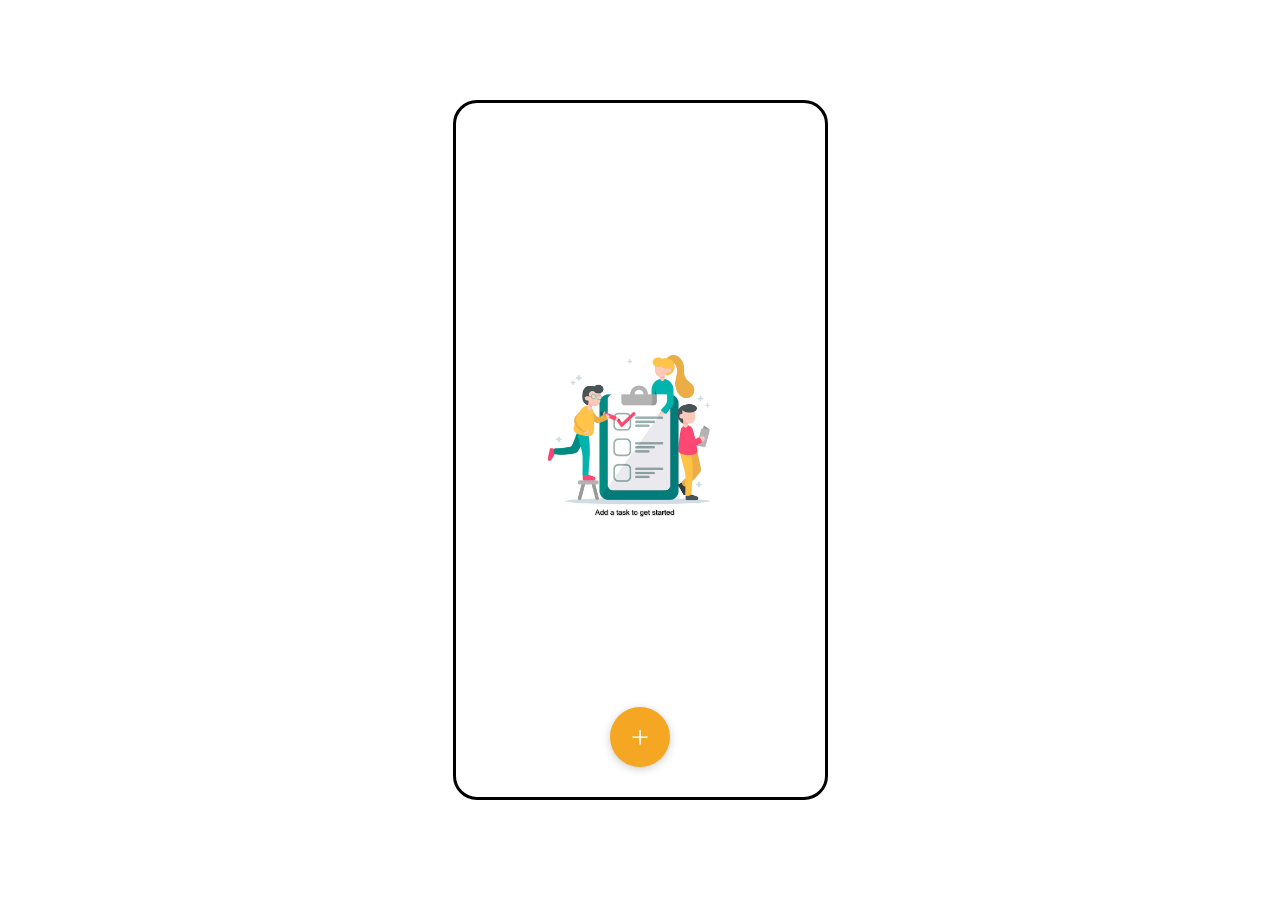
==== lab2/index.html @ 8cf52983 "Сделал html + css" ====
<!DOCTYPE html>
<html lang="ru">
<head>
    <meta charset="UTF-8">
    <meta name="viewport" content="width=device-width, initial-scale=1.0">
    <title>Главная</title>
    <link rel="stylesheet" href="styles.css">
</head>
<body>
    <div class="phone-container">
        <div class="frame1-content">
            <img src="foto.avif" alt="Logo">
        </div>
        <a href="addTask.html" class="fab-button">+</a>
    </div>
</body>
</html>
---- lab2/styles.css ----
* {
    margin: 0;
    padding: 0;
    box-sizing: border-box;
}

body {
    display: flex;
    justify-content: center;
    align-items: center;
    min-height: 100vh;
    padding: 20px;
}

.phone-container {
    width: 375px;
    height: 700px;
    border-radius: 24px;
    overflow: hidden;
    position: relative;
    border: solid black;
    display: flex;
    flex-direction: column;
}


.frame1-header {
    padding: 20px;
    font-size: 14px;
}

.frame1-content {
    flex: 1;
    display: flex;
    flex-direction: column;
    align-items: center;
    justify-content: center;
    padding: 20px;
}

.frame1-content img {
    width: 220px;
    height: auto;
    margin-bottom: 24px;
}

.fab-button {
    position: absolute;
    bottom: 30px;
    left: 50%;
    transform: translateX(-50%);
    width: 60px;
    height: 60px;
    border-radius: 50%;
    background-color: #f5a623;
    border: none;
    cursor: pointer;
    display: flex;
    align-items: center;
    justify-content: center;
    color: #fff;
    font-size: 32px;
    font-weight: 300;
    box-shadow: 0 2px 8px rgba(0, 0, 0, 0.2);
    text-decoration: none;
}

.fab-button:hover {
    background-color: #e6951a;
}

.frame2-header {
    display: flex;
    justify-content: space-between;
    align-items: center;
    padding: 20px;
}

.back-button,
.save-button {
    width: 40px;
    height: 40px;
    border: none;
    background: none;
    cursor: pointer;
    display: flex;
    align-items: center;
    justify-content: center;
    font-size: 24px;
    color: #f5a623;
    text-decoration: none;
}

.save-button {
    color: #f5a623;
}

.frame2-content {
    flex: 1;
    padding: 0 20px 20px;
}

.task-textarea {
    width: 100%;
    height: 200px;
    border: none;
    background: transparent;
    font-size: 18px;
    color: #333;
    resize: none;
    outline: none;
}

.task-textarea::placeholder {
    color: #aaa;
}

.frame3-header {
    padding: 20px;
    font-size: 14px;
    color: #999;
}

.task-list {
    flex: 1;
    padding: 0 20px 100px;
    overflow-y: auto;
}

.task-item {
    display: flex;
    align-items: center;
    background-color: #fff;
    border-radius: 12px;
    padding: 14px 16px;
    margin-block: 7px;
    box-shadow: 0 1px 3px rgba(0, 0, 0, 0.06);
}

.task-status {
    width: 24px;
    height: 24px;
    border-radius: 50%;
    margin-right: 14px;
    display: flex;
    align-items: center;
    justify-content: center;
    flex-shrink: 0;
}

.task-status.completed {
    background-color: #4caf50;
    color: #fff;
    font-size: 14px;
}

.task-status.pending {
    background-color: #e0e0e0;
}

.task-text {
    flex: 1;
    font-size: 15px;
    color: #333;
}

.task-text.completed-text {
    text-decoration: line-through;
    color: #999;
}

.task-actions {
    display: flex;
    gap: 8px;
}

.icon-button {
    width: 28px;
    height: 28px;
    border: none;
    border-radius: 50%;
    cursor: pointer;
    display: flex;
    align-items: center;
    justify-content: center;
    font-size: 14px;
    color: #fff;
    text-decoration: none;
}

.icon-button.edit {
    background-color: #333;
}

.icon-button.delete {
    background-color: #e53935;
}

.icon-button:hover {
    opacity: 0.85;
}
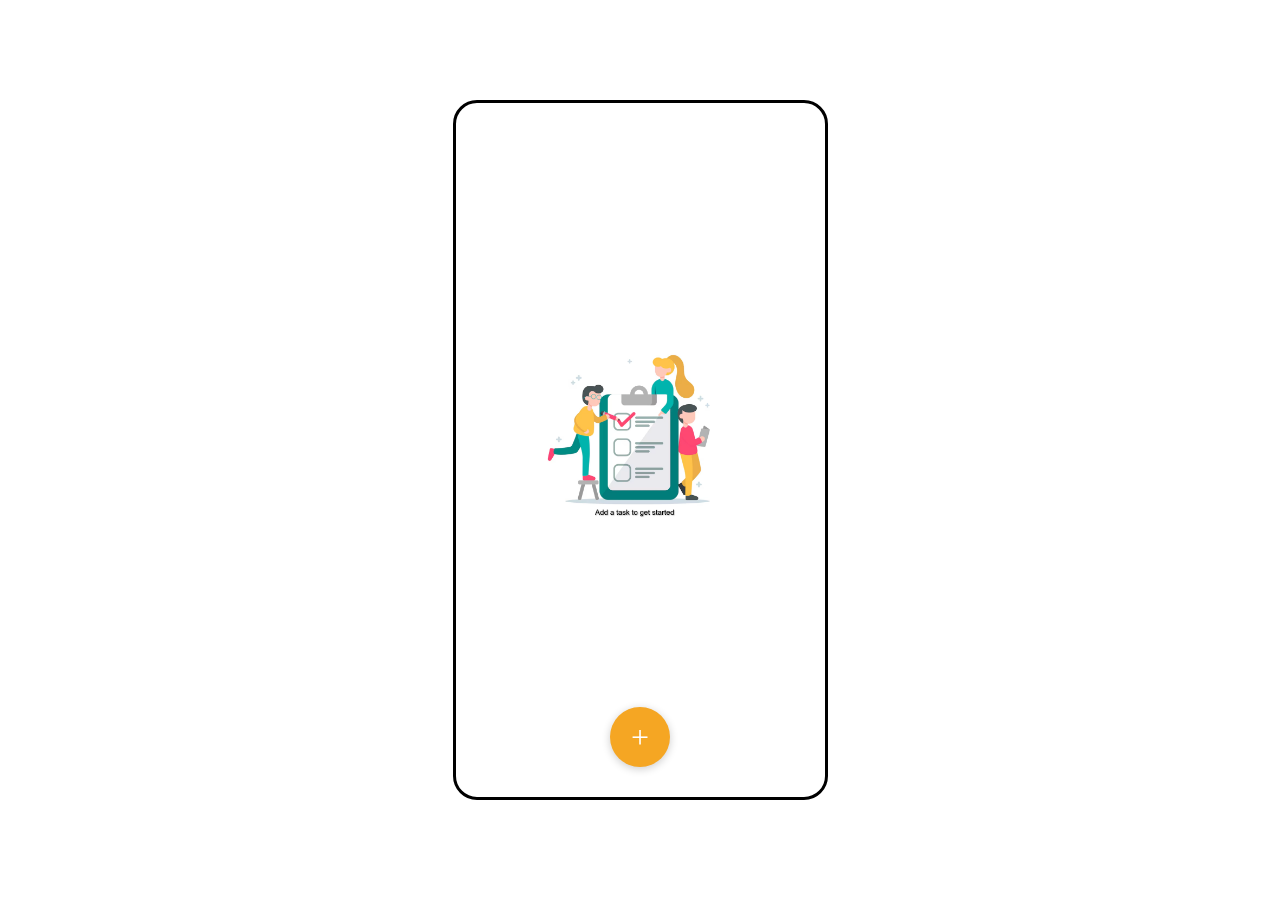
==== commit 9ae71fe9: "доделал" ====
--- a/lab2/index.html
+++ b/lab2/index.html
@@ -8,10 +8,15 @@
 </head>
 <body>
     <div class="phone-container">
-        <div class="frame1-content">
+
+        <div class="frame1-content" id="emptyState">
             <img src="foto.avif" alt="Logo">
         </div>
-        <a href="addTask.html" class="fab-button">+</a>
+
+        <div class="task-list" id="taskList" style="display: none;"></div>
+
+        <a href="addTask.html" class="fab-button" onclick="openModal()">+</a>
     </div>
+    <script src="scripts.js"></script>
 </body>
-</html>+</html>
